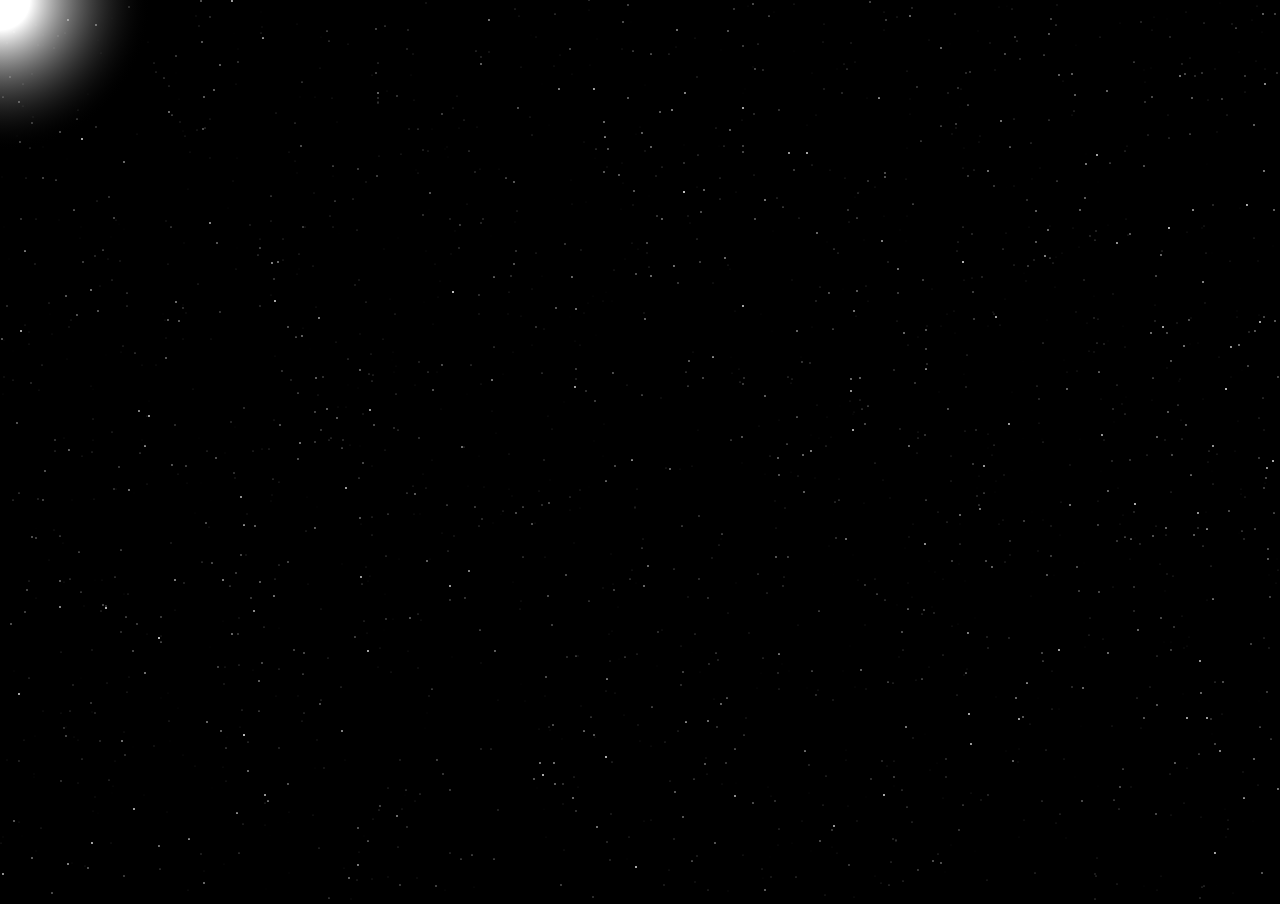
==== index.html @ b21615ce "Rename dynamic_planet.html to index.html" ====
<!DOCTYPE html>
<html lang="en">
<head>
    <meta charset="UTF-8">
    <meta http-equiv="X-UA-Compatible" content="IE=edge">
    <meta name="viewport" content="width=device-width, initial-scale=1.0">
    <title>Document</title>
    <link rel = "stylesheet" href = "style.css">
</head>
<body>
    <script type="module" src="app.js"></script> 
</body>
</html>
---- style.css ----
* {
    outline: 0;
    margin: 0;
    padding: 0;
}

html {
    width: 100%;
    height: 100%;
}

body {
    width: 100%;
    height: 100%;
    background-color: #000000;
}

canvas {
    width: 100%;
    height: 100%;
    background-color: #000000;
}
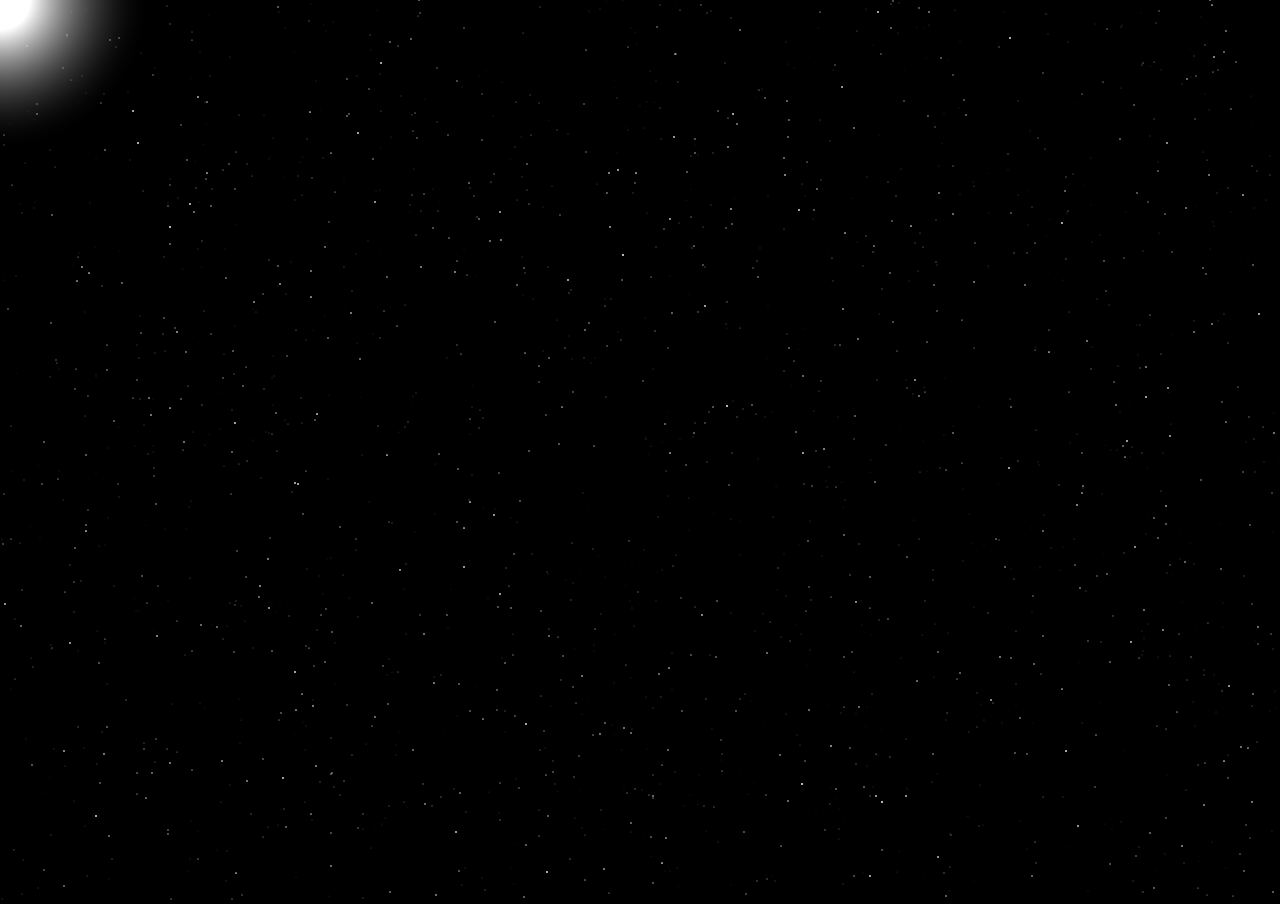
==== commit a38bbb52: "Update index.html" ====
--- a/index.html
+++ b/index.html
@@ -8,6 +8,6 @@
     <link rel = "stylesheet" href = "style.css">
 </head>
 <body>
-    <script type="module" src="app.js"></script> 
+    <script type="module" src="./app.js"></script> 
 </body>
 </html>
